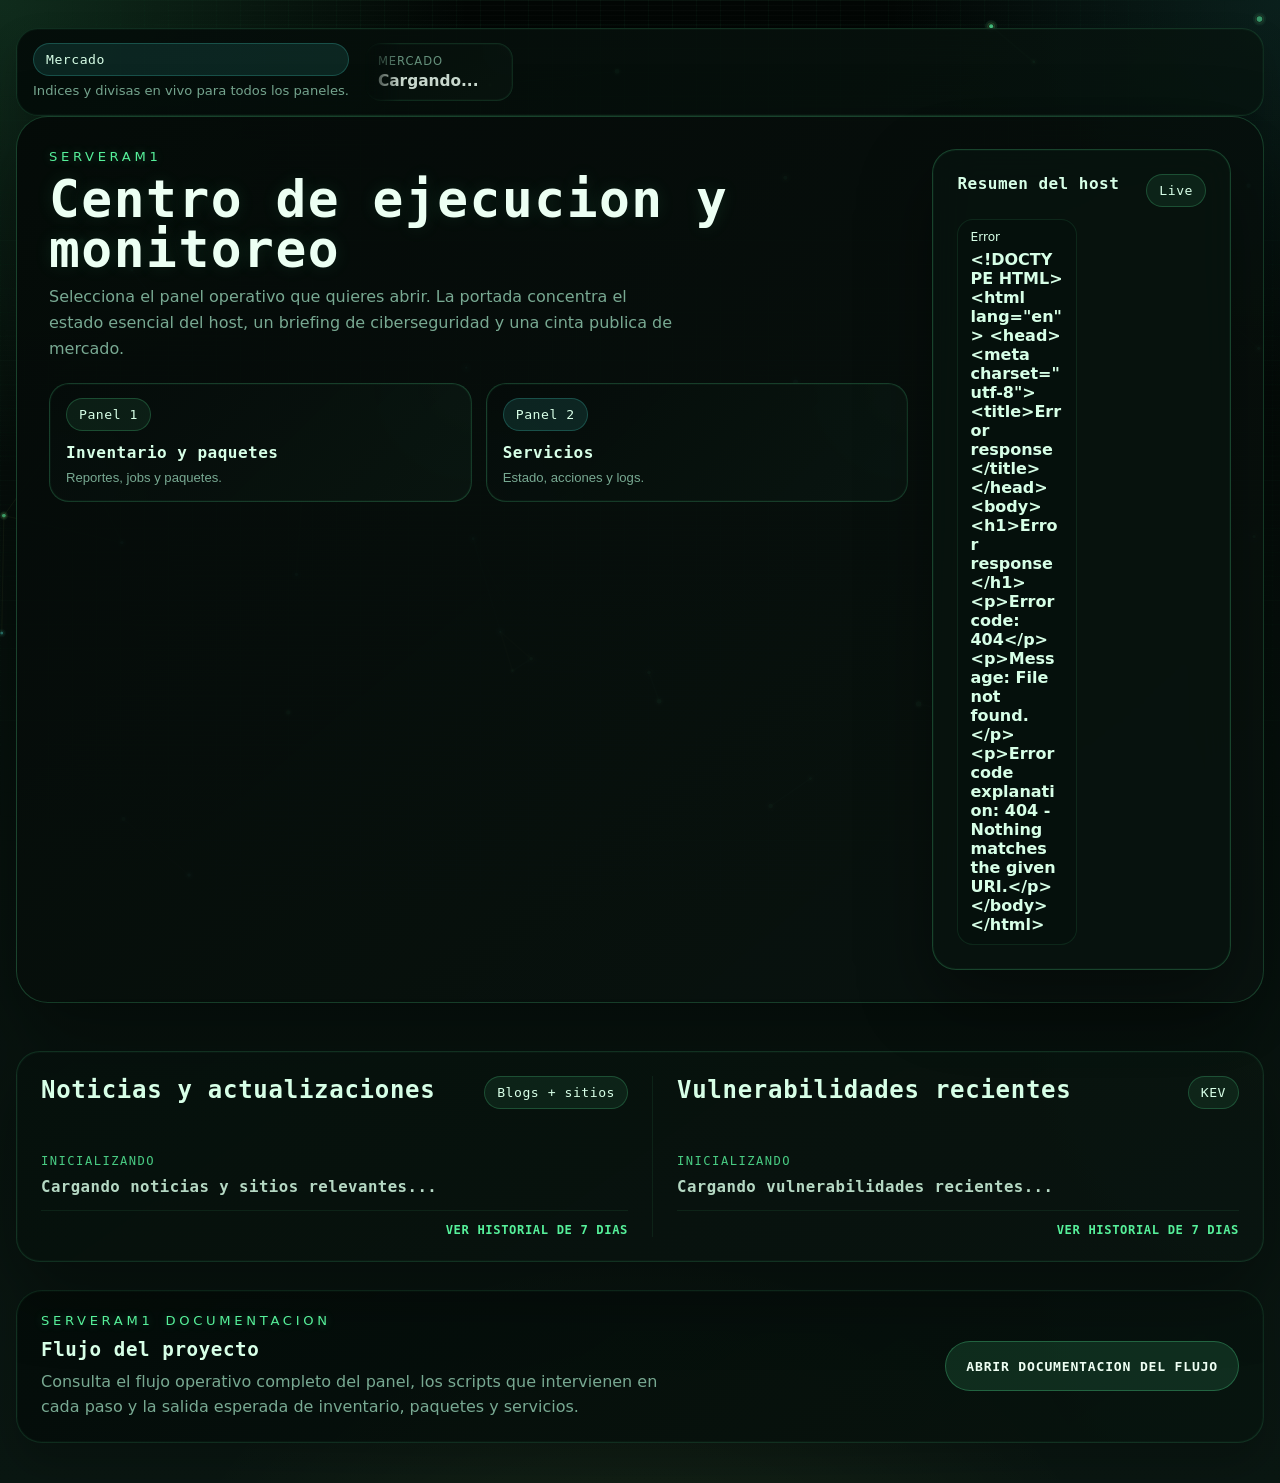
==== panel/static/index.html @ cf939e23 "Initial commit" ====
<!DOCTYPE html>
<html lang="es">
<head>
  <meta charset="UTF-8">
  <meta name="viewport" content="width=device-width, initial-scale=1.0">
  <title>ServerAM1 Panel</title>
  <link rel="stylesheet" href="styles.css">
</head>
<body>
  <div class="backdrop"></div>
  <canvas id="particles-canvas" class="particles-canvas" aria-hidden="true"></canvas>
  <main class="shell">
    <section class="market-ribbon-bar" aria-label="Cinta de mercado global">
      <div class="market-ribbon-head">
        <span class="badge accent">Mercado</span>
        <p>Indices y divisas en vivo para todos los paneles.</p>
      </div>
      <div class="market-ribbon-shell">
        <div class="market-ticker-track" id="global-market-ticker">
          <article class="market-chip is-loading">
            <p>Mercado</p>
            <strong>Cargando...</strong>
          </article>
        </div>
      </div>
    </section>

    <section class="view view-active" data-view="home">
      <header class="hero hero-home">
        <div>
          <p class="eyebrow">ServerAM1</p>
          <h1>Centro de ejecucion y monitoreo</h1>
          <p class="lede">Selecciona el panel operativo que quieres abrir. La portada concentra el estado esencial del host, un briefing de ciberseguridad y una cinta publica de mercado.</p>
          <div class="home-hero-actions">
            <button class="nav-tile nav-tile-compact" data-target-view="inventory" type="button">
              <span class="badge">Panel 1</span>
              <h2>Inventario y paquetes</h2>
              <p>Reportes, jobs y paquetes.</p>
            </button>
            <button class="nav-tile nav-tile-compact" data-target-view="services" type="button">
              <span class="badge accent">Panel 2</span>
              <h2>Servicios</h2>
              <p>Estado, acciones y logs.</p>
            </button>
          </div>
        </div>
        <article class="card host-summary-card">
          <div class="card-head">
            <h2>Resumen del host</h2>
            <span class="badge">Live</span>
          </div>
          <div class="host-summary-grid" id="home-system-summary">
            <article class="summary-tile">
              <p>Sistema operativo</p>
              <strong>Cargando...</strong>
            </article>
          </div>
        </article>
      </header>

      <section class="home-briefing-panel">
        <div class="home-briefing-column">
          <div class="home-briefing-head">
            <div>
              <h2>Noticias y actualizaciones</h2>
            </div>
            <div class="briefing-meta" id="home-security-meta">
              <span class="pill">Blogs + sitios</span>
            </div>
          </div>
          <div class="briefing-list" id="home-security-feed">
            <article class="briefing-item is-loading">
              <p class="briefing-kicker">Inicializando</p>
              <h3>Cargando noticias y sitios relevantes...</h3>
            </article>
          </div>
          <div class="briefing-column-footer">
            <button class="ghost-link briefing-history-link" id="open-headlines-modal" type="button">Ver historial de 7 dias</button>
          </div>
        </div>

        <div class="home-briefing-column">
          <div class="home-briefing-head">
            <div>
              <h2>Vulnerabilidades recientes</h2>
            </div>
            <div class="briefing-meta" id="home-vulnerability-meta">
              <span class="pill">KEV</span>
            </div>
          </div>
          <div class="briefing-list" id="home-vulnerability-feed">
            <article class="briefing-item is-loading">
              <p class="briefing-kicker">Inicializando</p>
              <h3>Cargando vulnerabilidades recientes...</h3>
            </article>
          </div>
          <div class="briefing-column-footer">
            <button class="ghost-link briefing-history-link" id="open-vulnerabilities-modal" type="button">Ver historial de 7 dias</button>
          </div>
        </div>
      </section>

      <div id="briefing-modal" class="modal-overlay hidden-panel" aria-hidden="true">
        <div class="modal-card briefing-modal-card">
          <div class="card-head modal-head">
            <div>
              <h2 id="briefing-modal-title">Historial</h2>
              <p id="briefing-modal-subtitle">Entradas recientes del briefing.</p>
            </div>
            <button class="secondary-button" id="close-briefing-modal" type="button">Cerrar</button>
          </div>
          <div class="briefing-list modal-briefing-list" id="briefing-modal-list"></div>
        </div>
      </div>

    </section>

    <section class="view hidden-panel" data-view="inventory">
      <div class="panel-topbar">
        <button class="secondary-button" data-target-view="home" type="button">Inicio</button>
        <div class="view-switcher">
          <button class="secondary-button active-switch" data-target-view="inventory" type="button">Inventario y paquetes</button>
          <button class="secondary-button" data-target-view="services" type="button">Servicios</button>
        </div>
        <div class="hero-meta" id="server-meta">
          <span class="pill">Inicializando</span>
        </div>
      </div>

      <header class="hero panel-hero">
        <div>
          <p class="eyebrow">Panel 1</p>
          <h1>Inventario y paquetes</h1>
          <p class="lede">Lanza inventarios, revisiones de paquetes y consulta los reportes recientes desde una vista operativa dedicada.</p>
        </div>
      </header>

      <section class="grid two-up">
        <article class="card action-card">
          <div class="card-head">
            <h2>Inventario</h2>
            <span class="badge">Scripts existentes</span>
          </div>
          <p>Ejecuta el snapshot completo o rapido y monitorea la salida en vivo.</p>
          <label class="toggle">
            <input type="checkbox" id="inventory-quick">
            <span>Modo rapido</span>
          </label>
          <button class="primary-button" id="run-inventory" type="button">Ejecutar inventario</button>
          <div id="inventory-execution-state" class="execution-state hidden-panel"></div>
        </article>

        <article class="card action-card">
          <div class="card-head">
            <h2>Paquetes</h2>
            <span class="badge accent">Actualizacion</span>
          </div>
          <p>Lanza comprobaciones o aplica actualizaciones usando el flujo ya documentado del proyecto.</p>
          <div class="stacked-options">
            <label class="toggle">
              <input type="radio" name="update-mode" value="check" checked>
              <span>Solo reporte</span>
            </label>
            <label class="toggle">
              <input type="radio" name="update-mode" value="apply">
              <span>Aplicar cambios</span>
            </label>
            <label class="toggle">
              <input type="checkbox" id="update-no-refresh">
              <span>Sin refresco de metadatos</span>
            </label>
            <label class="toggle">
              <input type="checkbox" id="update-auto-yes">
              <span>Modo no interactivo</span>
            </label>
            <label class="toggle warning-toggle">
              <input type="checkbox" id="update-allow-untrusted">
              <span>Permitir fuentes en revision o inseguras</span>
            </label>
          </div>
          <button class="primary-button" id="run-update" type="button">Ejecutar flujo de paquetes</button>
          <div id="update-execution-state" class="execution-state hidden-panel"></div>
          <div id="apply-confirmation" class="confirmation-panel hidden-panel">
            <p id="apply-confirmation-text">Confirmacion pendiente.</p>
            <div class="confirmation-actions">
              <input type="text" id="apply-confirmation-input" class="panel-input" placeholder="Escribe APPLY para continuar">
              <button class="secondary-button" id="confirm-apply" type="button">Confirmar apply</button>
              <button class="secondary-button" id="cancel-apply" type="button">Cancelar</button>
            </div>
          </div>
        </article>
      </section>

      <section class="grid three-up metrics-grid" id="metrics-grid"></section>

      <section class="grid three-up trend-grid" id="trend-grid"></section>

      <section class="card jobs-card">
        <div class="card-head">
          <h2>Ejecuciones</h2>
          <span class="badge">Monitoreo en vivo</span>
        </div>
        <div class="jobs-list" id="jobs-list"></div>
      </section>

      <section class="reports-grid">
        <article class="card report-selector-card">
          <div class="card-head">
            <div>
              <h2>Selector de reportes</h2>
              <p>Elige el tipo de ejecucion que quieres abrir en el visor y navega su historial reciente.</p>
            </div>
            <div class="report-menu-switcher">
              <button class="secondary-button report-menu-button active-switch" id="show-inventory-menu" data-report-menu="inventory" type="button">
                <span class="report-menu-label">Inventarios recientes</span>
                <span class="report-menu-count" id="inventory-menu-count">0</span>
              </button>
              <button class="secondary-button report-menu-button" id="show-update-menu" data-report-menu="update" type="button">
                <span class="report-menu-label">Actualizaciones recientes</span>
                <span class="report-menu-count" id="update-menu-count">0</span>
              </button>
            </div>
          </div>

          <div class="report-selector-summary" id="report-selector-summary">
            <article class="summary-tile">
              <p>Ultimo inventario</p>
              <strong>Esperando datos...</strong>
            </article>
          </div>

          <div class="report-menu-panel" id="inventory-menu-panel" data-report-panel="inventory">
            <div class="list-controls">
              <input type="search" id="inventory-search" class="panel-input" placeholder="Buscar snapshot, host, backend...">
              <select id="inventory-filter" class="panel-select">
                <option value="all">Todos</option>
                <option value="quick">Quick</option>
                <option value="full">Full</option>
                <option value="warning">Con advertencias</option>
              </select>
              <button class="secondary-button" id="export-inventory-csv" type="button">Exportar CSV</button>
            </div>
            <div class="report-list" id="inventory-reports"></div>
            <div class="report-menu-footer" id="inventory-reports-more"></div>
          </div>

          <div class="report-menu-panel hidden-panel" id="update-menu-panel" data-report-panel="update">
            <div class="list-controls">
              <input type="search" id="update-search" class="panel-input" placeholder="Buscar modo, trust, origenes...">
              <select id="update-filter" class="panel-select">
                <option value="all">Todos</option>
                <option value="trusted">Trust trusted</option>
                <option value="review">Trust review</option>
                <option value="check">Modo check</option>
                <option value="apply">Modo apply</option>
                <option value="changes">Con cambios planeados</option>
              </select>
              <button class="secondary-button" id="export-update-csv" type="button">Exportar CSV</button>
            </div>
            <div class="report-list" id="update-reports"></div>
            <div class="report-menu-footer" id="update-reports-more"></div>
          </div>
        </article>
      </section>

      <div id="report-modal" class="modal-overlay hidden-panel" aria-hidden="true">
        <div class="modal-card">
          <div class="card-head modal-head">
            <div>
              <h2 id="report-modal-title">Seleccionar reporte</h2>
              <p id="report-modal-subtitle">Elige la ejecucion que quieres revisar en el visor.</p>
            </div>
            <button class="secondary-button" id="close-report-modal" type="button">Cerrar</button>
          </div>
          <div class="report-list modal-report-list" id="report-modal-list"></div>
        </div>
      </div>

      <section class="card viewer-card">
        <div class="card-head">
          <h2>Visor de reporte</h2>
          <span class="badge">Detalle</span>
        </div>
        <div id="report-detail" class="report-detail empty-state">Selecciona una ejecucion para inspeccionar su salida.</div>
        <div id="detail-actions" class="detail-actions"></div>
        <div class="compare-controls">
          <select id="compare-report-select" class="panel-select">
            <option value="">Comparar con...</option>
          </select>
          <select id="compare-file-select" class="panel-select">
            <option value="">Archivo para diff...</option>
          </select>
          <button class="secondary-button" id="clear-compare" type="button">Limpiar comparacion</button>
          <button class="secondary-button" id="export-summary" type="button">Descargar resumen</button>
        </div>
        <div id="comparison-panel" class="comparison-panel empty-state">Selecciona un reporte y, si quieres, comparalo con otra ejecucion del mismo tipo.</div>
        <div id="file-diff-panel" class="comparison-panel empty-state">Selecciona una comparacion y un archivo compartido para ver diferencias de contenido.</div>
        <div class="file-toolbar" id="file-toolbar"></div>
        <pre id="file-preview" class="file-preview">Aun no hay archivo seleccionado.</pre>
      </section>
    </section>

    <section class="view hidden-panel" data-view="services">
      <div class="panel-topbar">
        <button class="secondary-button" data-target-view="home" type="button">Inicio</button>
        <div class="view-switcher">
          <button class="secondary-button" data-target-view="inventory" type="button">Inventario y paquetes</button>
          <button class="secondary-button active-switch" data-target-view="services" type="button">Servicios</button>
        </div>
        <div class="hero-meta" id="services-meta">
          <span class="pill">Esperando datos</span>
        </div>
      </div>

      <header class="hero panel-hero">
        <div>
          <p class="eyebrow">Panel 2</p>
          <h1>Monitoreo de servicios</h1>
          <p class="lede">Supervisa SSH, Samba, Docker y el backend de firewall del host. El estado de SFTP se deriva de la configuracion de SSH.</p>
        </div>
      </header>

      <section class="grid three-up metrics-grid" id="services-summary"></section>

      <section class="card">
        <div class="card-head">
          <div>
            <h2>Servicios supervisados</h2>
            <p>Refresco automatico cada 5 segundos con acciones directas cuando el backend lo permite.</p>
          </div>
          <div class="hero-meta">
            <span class="pill">Auto refresh 5s</span>
            <button class="secondary-button" id="refresh-services" type="button">Actualizar ahora</button>
          </div>
        </div>
        <div id="service-action-feedback" class="empty-state hidden-panel"></div>
        <div id="service-confirmation" class="confirmation-panel hidden-panel">
          <p id="service-confirmation-text">Confirmacion pendiente.</p>
          <div class="confirmation-actions">
            <input type="text" id="service-confirmation-input" class="panel-input" placeholder="Escribe la accion para continuar">
            <button class="secondary-button" id="confirm-service-action" type="button">Confirmar accion</button>
            <button class="secondary-button" id="cancel-service-action" type="button">Cancelar</button>
          </div>
        </div>
        <div id="services-grid" class="service-grid"></div>
        <div id="service-log-viewer" class="comparison-panel empty-state">Selecciona un servicio y usa "Ver logs" para revisar eventos recientes.</div>
      </section>
    </section>

    <footer class="system-footer">
      <div>
        <div class="system-footer-brand" aria-label="ServerAM1 Documentacion">
          <p class="eyebrow">ServerAM1</p>
          <p class="eyebrow">Documentacion</p>
        </div>
        <h2>Flujo del proyecto</h2>
        <p class="system-footer-copy">Consulta el flujo operativo completo del panel, los scripts que intervienen en cada paso y la salida esperada de inventario, paquetes y servicios.</p>
      </div>
      <a class="footer-link-button" href="/project-flow.html">Abrir documentacion del flujo</a>
    </footer>
  </main>

  <template id="job-template">
    <article class="job-item">
      <div class="job-head">
        <div>
          <h3></h3>
          <p class="job-meta"></p>
        </div>
        <span class="job-status"></span>
      </div>
      <div class="job-progress hidden-panel"></div>
      <pre class="job-log"></pre>
    </article>
  </template>

  <script src="app.js" defer></script>
</body>
</html>
---- panel/static/styles.css ----
:root {
  --bg: #050b08;
  --surface: rgba(8, 19, 14, 0.86);
  --line: rgba(86, 240, 154, 0.22);
  --text: #d7ffe7;
  --muted: #78a992;
  --teal: #56f09a;
  --amber: #d4ff67;
  --crimson: #ff6d89;
  --cyan: #45d7c8;
  --success: #56f09a;
  --warning: #ffd36a;
  --shadow: 0 28px 72px rgba(0, 0, 0, 0.42);
  --radius: 24px;
  --radius-sm: 16px;
  --mono: "IBM Plex Mono", "DejaVu Sans Mono", monospace;
  --sans: "IBM Plex Sans", "Noto Sans", "DejaVu Sans", sans-serif;
}

* {
  box-sizing: border-box;
}

body {
  margin: 0;
  min-height: 100vh;
  font-family: var(--sans);
  color: var(--text);
  overflow-x: hidden;
  background:
    radial-gradient(circle at top left, rgba(86, 240, 154, 0.16), transparent 24%),
    radial-gradient(circle at top right, rgba(69, 215, 200, 0.12), transparent 20%),
    radial-gradient(circle at 50% 120%, rgba(212, 255, 103, 0.08), transparent 28%),
    linear-gradient(180deg, #020604 0%, #06100c 42%, #0a1712 100%);
}

.backdrop {
  position: fixed;
  inset: 0;
  background-image:
    linear-gradient(rgba(86, 240, 154, 0.045) 1px, transparent 1px),
    linear-gradient(90deg, rgba(86, 240, 154, 0.045) 1px, transparent 1px),
    linear-gradient(rgba(255, 255, 255, 0.025) 1px, transparent 1px);
  background-size: 24px 24px, 24px 24px, 100% 5px;
  mask-image: radial-gradient(circle at center, black 58%, transparent 100%);
  pointer-events: none;
  opacity: 0.88;
}

.particles-canvas {
  position: fixed;
  inset: 0;
  width: 100%;
  height: 100%;
  pointer-events: none;
  opacity: 0.92;
  mix-blend-mode: screen;
}

.shell {
  position: relative;
  z-index: 1;
  width: min(1360px, calc(100% - 32px));
  margin: 0 auto;
  padding: 28px 0 40px;
}

.documentation-page {
  overflow-x: hidden;
}

.doc-shell {
  padding-bottom: 56px;
}

.view {
  display: none;
}

.view.view-active {
  display: grid;
  gap: 24px;
  align-content: start;
}

.view.view-active > * {
  min-width: 0;
}

.view[data-view="inventory"],
.view[data-view="services"] {
  container-type: inline-size;
}

.hero-home {
  display: grid;
  grid-template-columns: minmax(0, 1.2fr) minmax(280px, 0.8fr);
  align-items: stretch;
}

.panel-hero {
  margin-bottom: 24px;
}

.home-briefing-grid,
.home-switch-grid {
  display: grid;
  grid-template-columns: repeat(auto-fit, minmax(min(100%, 320px), 1fr));
  gap: 24px;
}

.nav-tile {
  position: relative;
  padding: 28px;
  border: 1px solid rgba(86, 240, 154, 0.2);
  border-radius: 28px;
  background:
    linear-gradient(135deg, rgba(5, 12, 10, 0.94), rgba(10, 22, 17, 0.9)),
    radial-gradient(circle at top right, rgba(69, 215, 200, 0.12), transparent 28%),
    radial-gradient(circle at bottom left, rgba(86, 240, 154, 0.1), transparent 30%);
  color: var(--text);
  text-align: left;
  cursor: pointer;
  transition: transform 160ms ease, border-color 160ms ease, box-shadow 160ms ease;
  min-width: 0;
  box-shadow: inset 0 0 0 1px rgba(86, 240, 154, 0.04);
}

.list-controls > *,
.compare-controls > *,
.confirmation-actions > *,
.detail-actions > *,
.file-toolbar > * {
  min-width: 0;
}

.nav-tile:hover {
  min-width: 0;
  transform: translateY(-3px);
  border-color: rgba(86, 240, 154, 0.34);
  box-shadow: 0 18px 42px rgba(0, 0, 0, 0.28), 0 0 24px rgba(86, 240, 154, 0.08);
}

.nav-tile h2 {
  margin: 18px 0 10px;
  font-size: 1.9rem;
}

.metrics-grid,
.trend-grid,
.jobs-card,
.viewer-card,
.report-selector-card,
.service-grid,
.comparison-grid,
.modal-report-list {
  min-width: 0;
}

.nav-tile p {
  margin-bottom: 0;
  color: var(--muted);
  max-width: 38ch;
  line-height: 1.6;
}

.host-summary-card {
  width: min(100%, 340px);
  min-width: 0;
  justify-self: end;
  padding: 18px;
}

.host-summary-grid {
  display: grid;
  grid-template-columns: repeat(2, minmax(0, 1fr));
  gap: 10px;
}

.home-hero-actions {
  display: grid;
  grid-template-columns: repeat(2, minmax(0, 1fr));
  gap: 14px;
  margin-top: 22px;
}

.nav-tile-compact {
  padding: 14px 16px;
  border-radius: 20px;
}

.nav-tile-compact h2 {
  margin: 12px 0 6px;
  font-size: 1rem;
}

.nav-tile-compact p {
  max-width: none;
  font-size: 0.82rem;
  line-height: 1.45;
}

.host-summary-card .card-head {
  margin-bottom: 12px;
}

.host-summary-card .card-head h2 {
  font-size: 1rem;
}

.host-summary-card .summary-tile {
  padding: 10px 12px;
}

.host-summary-card .summary-tile p {
  margin-bottom: 6px;
  font-size: 0.76rem;
}

.host-summary-card .summary-tile strong {
  font-size: 1rem;
}

.market-ribbon-bar,
.home-briefing-panel {
  min-width: 0;
}

.market-ribbon-bar {
  display: grid;
  grid-template-columns: auto minmax(0, 1fr);
  gap: 16px;
  align-items: center;
  padding: 12px 16px;
  border: 1px solid rgba(86, 240, 154, 0.14);
  border-radius: 22px;
  background:
    linear-gradient(145deg, rgba(4, 12, 9, 0.94), rgba(8, 20, 15, 0.9)),
    radial-gradient(circle at top right, rgba(69, 215, 200, 0.08), transparent 26%);
  box-shadow: 0 18px 34px rgba(0, 0, 0, 0.22), inset 0 0 0 1px rgba(86, 240, 154, 0.03);
}

.market-ribbon-head {
  display: grid;
  gap: 6px;
  min-width: 0;
}

.market-ribbon-head p {
  margin: 0;
  color: var(--muted);
  font-size: 0.82rem;
  line-height: 1.4;
}

.market-ribbon-shell {
  position: relative;
  overflow: hidden;
  min-width: 0;
  padding: 2px 0;
  mask-image: linear-gradient(90deg, transparent, #000 4%, #000 96%, transparent);
}

.home-briefing-panel {
  display: grid;
  grid-template-columns: repeat(auto-fit, minmax(min(100%, 340px), 1fr));
  gap: 24px;
  padding: 24px;
  border: 1px solid rgba(86, 240, 154, 0.14);
  border-radius: var(--radius);
  background:
    linear-gradient(145deg, rgba(6, 16, 12, 0.9), rgba(9, 20, 15, 0.86)),
    radial-gradient(circle at top right, rgba(69, 215, 200, 0.06), transparent 24%);
  box-shadow: var(--shadow), inset 0 0 0 1px rgba(86, 240, 154, 0.03);
}

.home-briefing-column {
  min-width: 0;
}

.home-briefing-column + .home-briefing-column {
  padding-left: 24px;
  border-left: 1px solid rgba(86, 240, 154, 0.08);
}

.home-briefing-head {
  display: grid;
  grid-template-columns: minmax(0, 1fr) auto;
  gap: 14px;
  align-items: start;
  margin-bottom: 16px;
}

.market-ticker-track {
  display: flex;
  gap: 14px;
  width: max-content;
  min-width: 100%;
}

.market-ticker-track.is-animated {
  animation: ticker-scroll 34s linear infinite;
}

.market-ticker-shell:hover .market-ticker-track.is-animated {
  animation-play-state: paused;
}

.market-chip {
  display: grid;
  gap: 4px;
  min-width: 148px;
  padding: 10px 12px;
  border: 1px solid rgba(86, 240, 154, 0.14);
  border-radius: 16px;
  background:
    linear-gradient(145deg, rgba(6, 16, 12, 0.9), rgba(10, 22, 17, 0.86)),
    radial-gradient(circle at top right, rgba(69, 215, 200, 0.08), transparent 26%);
  box-shadow: inset 0 0 0 1px rgba(86, 240, 154, 0.04);
}

.market-chip p,
.market-chip strong,
.market-chip span {
  margin: 0;
}

.market-chip p {
  color: var(--muted);
  font-size: 0.72rem;
  letter-spacing: 0.08em;
  text-transform: uppercase;
}

.market-chip strong {
  color: #effff4;
  font-size: 0.96rem;
}

.market-chip span {
  color: #d8fbe7;
  font-family: var(--mono);
  font-size: 0.76rem;
}

.market-chip.trend-up span {
  color: var(--success);
}

.market-chip.trend-down span {
  color: var(--warning);
}

.card-subtitle {
  margin: 6px 0 0;
  color: var(--muted);
  font-size: 0.9rem;
  line-height: 1.5;
}

.briefing-meta {
  display: flex;
  flex-wrap: wrap;
  justify-content: flex-end;
  gap: 8px;
}

.briefing-list {
  display: grid;
  gap: 0;
}

.briefing-column-footer {
  display: flex;
  justify-content: flex-end;
  margin-top: 12px;
  padding-top: 12px;
  border-top: 1px solid rgba(86, 240, 154, 0.08);
}

.briefing-history-link {
  border: 0;
  padding: 0;
  background: transparent;
  cursor: pointer;
}

.briefing-item {
  display: grid;
  gap: 8px;
  min-width: 0;
  padding: 14px 0;
  border-bottom: 1px solid rgba(86, 240, 154, 0.08);
  background: transparent;
}

.briefing-item h3,
.briefing-item p {
  min-width: 0;
  overflow-wrap: anywhere;
}

.briefing-item h3 {
  margin-bottom: 0;
  font-size: 0.98rem;
  line-height: 1.4;
}

.briefing-item:last-child {
  border-bottom: 0;
  padding-bottom: 0;
}

.modal-briefing-list {
  position: relative;
  z-index: 1;
  margin-top: 18px;
}

.modal-briefing-list .briefing-item {
  padding-block: 16px;
}

.briefing-headline-meta {
  display: flex;
  flex-wrap: wrap;
  justify-content: space-between;
  gap: 10px;
  align-items: center;
}

.briefing-kicker {
  margin-bottom: 0;
  color: var(--teal);
  font-family: var(--mono);
  font-size: 0.76rem;
  letter-spacing: 0.12em;
  text-transform: uppercase;
}

.briefing-time {
  color: var(--muted);
  font-family: var(--mono);
  font-size: 0.76rem;
}

.briefing-tags {
  display: flex;
  flex-wrap: wrap;
  gap: 8px;
}

.briefing-tags .pill {
  padding: 5px 10px;
  font-size: 0.72rem;
}

.briefing-footnote {
  color: var(--muted);
  font-size: 0.84rem;
  line-height: 1.55;
}

.ghost-link {
  display: inline-flex;
  align-items: center;
  gap: 8px;
  color: var(--teal);
  font-family: var(--mono);
  font-size: 0.76rem;
  font-weight: 700;
  letter-spacing: 0.05em;
  text-transform: uppercase;
  text-decoration: none;
}

.ghost-link:hover {
  color: #cffff0;
}

.system-footer {
  display: grid;
  grid-template-columns: minmax(0, 1fr) auto;
  gap: 18px;
  align-items: center;
  margin-top: 28px;
  padding: 22px 24px;
  border: 1px solid rgba(86, 240, 154, 0.14);
  border-radius: 26px;
  background:
    linear-gradient(145deg, rgba(4, 12, 9, 0.94), rgba(8, 19, 14, 0.9)),
    radial-gradient(circle at top right, rgba(69, 215, 200, 0.08), transparent 26%);
  box-shadow: 0 22px 44px rgba(0, 0, 0, 0.22), inset 0 0 0 1px rgba(86, 240, 154, 0.03);
}

.system-footer-brand {
  display: flex;
  flex-wrap: wrap;
  gap: 12px;
  align-items: center;
  margin-bottom: 10px;
}

.system-footer-brand .eyebrow {
  margin: 0;
}

.system-footer h2 {
  margin-bottom: 8px;
  font-size: 1.2rem;
}

.system-footer-copy {
  margin-bottom: 0;
  max-width: 64ch;
  color: var(--muted);
  line-height: 1.6;
}

.footer-link-button {
  display: inline-flex;
  align-items: center;
  justify-content: center;
  min-height: 50px;
  padding: 0 20px;
  border: 1px solid rgba(86, 240, 154, 0.28);
  border-radius: 999px;
  background: rgba(86, 240, 154, 0.12);
  color: #effff4;
  font-family: var(--mono);
  font-size: 0.82rem;
  font-weight: 700;
  letter-spacing: 0.06em;
  text-decoration: none;
  text-transform: uppercase;
  transition: transform 160ms ease, border-color 160ms ease, box-shadow 160ms ease, background 160ms ease;
}

.footer-link-button:hover {
  transform: translateY(-2px);
  border-color: rgba(86, 240, 154, 0.42);
  background: rgba(86, 240, 154, 0.18);
  box-shadow: 0 14px 28px rgba(0, 0, 0, 0.22), 0 0 18px rgba(86, 240, 154, 0.08);
}

.doc-hero {
  align-items: flex-start;
}

.doc-brand {
  margin-bottom: 12px;
}

.doc-switcher {
  display: grid;
  grid-template-columns: repeat(auto-fit, minmax(min(100%, 280px), 1fr));
  gap: 12px;
  margin-top: 22px;
}

.doc-toggle-button {
  position: relative;
  display: grid;
  grid-template-columns: auto minmax(0, 1fr);
  gap: 12px;
  align-items: center;
  justify-items: start;
  min-height: 84px;
  padding: 16px 18px;
  border-radius: 24px;
  text-transform: none;
  letter-spacing: 0;
  overflow: hidden;
}

.doc-toggle-button::after {
  content: "";
  position: absolute;
  inset: auto 18px 10px;
  height: 3px;
  border-radius: 999px;
  background: linear-gradient(90deg, rgba(86, 240, 154, 0.14), rgba(69, 215, 200, 0.12));
  opacity: 0.7;
}

.doc-toggle-button.active-switch::after {
  background: linear-gradient(90deg, rgba(212, 255, 103, 0.92), rgba(69, 215, 200, 0.9));
  box-shadow: 0 0 18px rgba(86, 240, 154, 0.18);
}

.doc-toggle-icon {
  display: inline-flex;
  align-items: center;
  justify-content: center;
  width: 42px;
  height: 42px;
  border: 1px solid rgba(86, 240, 154, 0.22);
  border-radius: 14px;
  background: rgba(86, 240, 154, 0.08);
  color: var(--teal);
  font-family: var(--mono);
  font-size: 0.8rem;
  font-weight: 700;
  letter-spacing: 0.08em;
}

.doc-toggle-copy {
  display: grid;
  gap: 4px;
  min-width: 0;
}

.doc-toggle-copy strong {
  font-family: var(--mono);
  font-size: 0.96rem;
  color: #eafff2;
  letter-spacing: 0.03em;
}

.doc-toggle-copy small {
  color: var(--muted);
  font-size: 0.8rem;
  line-height: 1.45;
}

.doc-switch-note {
  margin: 14px 0 0;
  color: var(--muted);
  font-size: 0.9rem;
  line-height: 1.6;
}

.doc-view {
  display: grid;
  gap: 24px;
}

.doc-grid {
  display: grid;
  grid-template-columns: repeat(auto-fit, minmax(min(100%, 280px), 1fr));
  gap: 24px;
  margin-bottom: 24px;
}

.doc-card {
  min-width: 0;
}

.doc-card p:last-child {
  margin-bottom: 0;
}

.doc-reference-card {
  margin-bottom: 0;
}

.doc-sequence {
  margin: 0;
  padding-left: 22px;
  color: var(--text);
  line-height: 1.75;
}

.doc-sequence li + li {
  margin-top: 8px;
}

.doc-faq-grid {
  display: grid;
  grid-template-columns: repeat(auto-fit, minmax(min(100%, 240px), 1fr));
  gap: 14px;
}

.doc-faq-item {
  padding: 16px;
  border: 1px solid rgba(86, 240, 154, 0.12);
  border-radius: var(--radius-sm);
  background: rgba(4, 12, 10, 0.68);
}

.doc-faq-item h3 {
  margin-bottom: 10px;
  font-size: 0.96rem;
}

.doc-faq-item p {
  margin-bottom: 0;
  color: var(--muted);
  line-height: 1.6;
}

.briefing-item.is-empty,
.briefing-item.is-loading,
.market-chip.is-empty,
.market-chip.is-loading {
  opacity: 0.84;
}

.panel-topbar {
  display: grid;
  grid-template-columns: auto minmax(0, 1fr) auto;
  align-items: center;
  gap: 14px;
  position: sticky;
  top: 14px;
  z-index: 18;
  padding: 14px 16px;
  border: 1px solid rgba(86, 240, 154, 0.16);
  border-radius: 22px;
  background:
    linear-gradient(180deg, rgba(3, 12, 9, 0.94), rgba(6, 18, 13, 0.9)),
    radial-gradient(circle at top left, rgba(69, 215, 200, 0.08), transparent 30%);
  backdrop-filter: blur(18px);
  box-shadow: 0 18px 36px rgba(0, 0, 0, 0.28), inset 0 0 0 1px rgba(86, 240, 154, 0.04);
  margin-bottom: 18px;
}

.panel-topbar > * {
  min-width: 0;
}

.panel-topbar::after {
  content: "";
  position: absolute;
  inset: auto 18px -14px;
  height: 18px;
  border-radius: 999px;
  background: linear-gradient(180deg, rgba(69, 215, 200, 0.18), rgba(69, 215, 200, 0));
  filter: blur(12px);
  opacity: 0.72;
  pointer-events: none;
}

.view[data-view="inventory"] > .grid.two-up {
  position: relative;
  padding: 22px;
  border: 1px solid rgba(86, 240, 154, 0.14);
  border-radius: 28px;
  background:
    linear-gradient(145deg, rgba(4, 12, 9, 0.94), rgba(8, 19, 14, 0.9)),
    radial-gradient(circle at top right, rgba(69, 215, 200, 0.08), transparent 26%);
  box-shadow: 0 24px 48px rgba(0, 0, 0, 0.24), inset 0 0 0 1px rgba(86, 240, 154, 0.03);
}

.view[data-view="inventory"] > .grid.two-up::before {
  content: "";
  position: absolute;
  inset: 0;
  border-radius: inherit;
  pointer-events: none;
  background:
    linear-gradient(rgba(86, 240, 154, 0.025) 1px, transparent 1px),
    linear-gradient(90deg, rgba(86, 240, 154, 0.025) 1px, transparent 1px);
  background-size: 26px 26px;
  opacity: 0.26;
}

.view[data-view="inventory"] > .grid.two-up > * {
  position: relative;
  z-index: 1;
}


@container (min-width: 1180px) {
  .view[data-view="inventory"].view-active {
    grid-template-columns: minmax(0, 1fr);
    align-items: start;
  }

  .view[data-view="inventory"].view-active > .panel-topbar,
  .view[data-view="inventory"].view-active > .panel-hero,
  .view[data-view="inventory"].view-active > .grid.two-up,
  .view[data-view="inventory"].view-active > .metrics-grid,
  .view[data-view="inventory"].view-active > .trend-grid,
  .view[data-view="inventory"].view-active > .jobs-card,
  .view[data-view="inventory"].view-active > #report-modal {
    grid-column: 1 / -1;
  }

  .view[data-view="inventory"].view-active > .reports-grid,
  .view[data-view="inventory"].view-active > .viewer-card {
    grid-column: 1 / -1;
  }
}

@container (min-width: 980px) {
  .view[data-view="services"].view-active > .card {
    display: grid;
    gap: 18px;
  }
}
.view-switcher {
  display: inline-flex;
  flex-wrap: wrap;
  gap: 10px;
  justify-content: center;
}

.active-switch {
  border-color: rgba(86, 240, 154, 0.32);
  background: rgba(86, 240, 154, 0.14);
  box-shadow: inset 0 0 0 1px rgba(86, 240, 154, 0.08), 0 0 18px rgba(86, 240, 154, 0.08);
}

.hero {
  display: flex;
  justify-content: space-between;
  gap: 24px;
  padding: 32px;
  margin-bottom: 24px;
  border: 1px solid var(--line);
  border-radius: 32px;
  background:
    linear-gradient(140deg, rgba(4, 10, 8, 0.96), rgba(10, 20, 16, 0.92)),
    radial-gradient(circle at top right, rgba(69, 215, 200, 0.08), transparent 24%);
  box-shadow: var(--shadow);
}

.eyebrow {
  margin: 0 0 10px;
  color: var(--teal);
  font-size: 0.82rem;
  letter-spacing: 0.28em;
  text-transform: uppercase;
  text-shadow: 0 0 10px rgba(86, 240, 154, 0.28);
}

h1,
h2,
h3,
p {
  margin-top: 0;
}

h1,
h2,
h3 {
  font-family: var(--mono);
  letter-spacing: 0.03em;
}

h1 {
  margin-bottom: 10px;
  font-size: clamp(2rem, 4vw, 3.8rem);
  line-height: 0.98;
  color: #ecfff3;
  text-shadow: 0 0 18px rgba(86, 240, 154, 0.12);
}

.lede {
  max-width: 62ch;
  margin-bottom: 0;
  color: var(--muted);
  font-size: 1rem;
  line-height: 1.6;
}

.hero-meta,
.report-meta,
.report-tags,
.file-toolbar,
.detail-actions,
.list-controls {
  display: flex;
  flex-wrap: wrap;
  gap: 10px;
}

.hero-meta,
.report-meta {
  align-items: center;
}

.hero-meta,
.report-meta,
.report-tags,
.file-toolbar,
.detail-actions,
.list-controls,
.compare-controls,
.confirmation-actions,
.view-switcher,
.report-menu-switcher,
.service-actions,
.member-list,
.file-action-buttons {
  min-width: 0;
}

.list-controls {
  display: grid;
  grid-template-columns: repeat(auto-fit, minmax(min(100%, 190px), 1fr));
  align-items: stretch;
  margin-bottom: 16px;
}

.pill,
.badge,
.job-status,
.status-chip {
  display: inline-flex;
  align-items: center;
  gap: 8px;
  padding: 8px 12px;
  border: 1px solid rgba(86, 240, 154, 0.22);
  border-radius: 999px;
  background: rgba(86, 240, 154, 0.08);
  color: var(--text);
  font-size: 0.82rem;
  font-family: var(--mono);
  letter-spacing: 0.04em;
}

.badge.accent {
  border-color: rgba(69, 215, 200, 0.24);
  background: rgba(69, 215, 200, 0.12);
}

.grid {
  display: grid;
  gap: 24px;
  margin-bottom: 24px;
}

.two-up {
  grid-template-columns: repeat(auto-fit, minmax(min(100%, 320px), 1fr));
}

.three-up {
  grid-template-columns: repeat(auto-fit, minmax(min(100%, 220px), 1fr));
}

.card {
  padding: 24px;
  border: 1px solid var(--line);
  border-radius: var(--radius);
  background: var(--surface);
  box-shadow: var(--shadow);
  backdrop-filter: blur(18px);
  box-shadow: var(--shadow), inset 0 0 0 1px rgba(86, 240, 154, 0.04);
}

.reports-grid {
  margin-bottom: 24px;
}

.report-selector-card {
  overflow: hidden;
}

.report-menu-switcher {
  display: grid;
  grid-template-columns: repeat(auto-fit, minmax(min(100%, 220px), 1fr));
  gap: 10px;
  width: min(100%, 620px);
}

.report-menu-button {
  display: inline-flex;
  align-items: center;
  justify-content: space-between;
  gap: 12px;
  min-height: 48px;
  padding-inline: 18px;
  width: 100%;
  min-width: 0;
}

.report-menu-label {
  text-align: left;
  min-width: 0;
  overflow-wrap: anywhere;
}

.report-menu-count {
  display: inline-flex;
  align-items: center;
  justify-content: center;
  min-width: 34px;
  padding: 6px 10px;
  border-radius: 999px;
  background: rgba(255, 255, 255, 0.1);
  color: inherit;
  font-size: 0.8rem;
  font-weight: 700;
}

.report-menu-panel {
  display: block;
}

.report-menu-footer {
  display: flex;
  justify-content: center;
  margin-top: 16px;
}

.report-more-link {
  border: 0;
  padding: 0;
  background: transparent;
  color: var(--teal);
  font: inherit;
  font-weight: 700;
  font-family: var(--mono);
  letter-spacing: 0.05em;
  text-transform: uppercase;
  cursor: pointer;
  text-decoration: underline;
  text-underline-offset: 4px;
  text-decoration-color: rgba(86, 240, 154, 0.48);
}

.report-more-link:hover {
  color: #c9ffe0;
  text-decoration-color: rgba(69, 215, 200, 0.72);
}

.report-selector-summary {
  display: grid;
  grid-template-columns: repeat(auto-fit, minmax(min(100%, 240px), 1fr));
  gap: 14px;
  margin: 18px 0 20px;
}

.selector-summary-tile span {
  display: block;
  margin-top: 8px;
  color: var(--muted);
  font-size: 0.84rem;
  line-height: 1.5;
}

.report-selector-summary .summary-tile,
.report-selector-summary .summary-tile p,
.report-selector-summary .summary-tile strong {
  min-width: 0;
  overflow-wrap: anywhere;
}

.modal-overlay {
  position: fixed;
  inset: 0;
  z-index: 30;
  display: flex;
  align-items: center;
  justify-content: center;
  padding: 24px;
  background:
    radial-gradient(circle at top, rgba(86, 240, 154, 0.08), transparent 26%),
    rgba(2, 8, 6, 0.82);
  backdrop-filter: blur(14px);
}

.modal-card {
  position: relative;
  width: min(1040px, 100%);
  max-height: calc(100vh - 48px);
  overflow: auto;
  padding: 24px;
  border: 1px solid rgba(86, 240, 154, 0.22);
  border-radius: 28px;
  background:
    linear-gradient(145deg, rgba(4, 11, 8, 0.98), rgba(9, 20, 15, 0.96)),
    radial-gradient(circle at top right, rgba(69, 215, 200, 0.08), transparent 24%),
    radial-gradient(circle at bottom left, rgba(86, 240, 154, 0.08), transparent 28%);
  box-shadow: 0 32px 72px rgba(0, 0, 0, 0.44), 0 0 42px rgba(86, 240, 154, 0.08);
}

.modal-card::before {
  content: "";
  position: absolute;
  inset: 0;
  border-radius: inherit;
  pointer-events: none;
  background:
    linear-gradient(rgba(86, 240, 154, 0.035) 1px, transparent 1px),
    linear-gradient(90deg, rgba(86, 240, 154, 0.03) 1px, transparent 1px);
  background-size: 24px 24px;
  opacity: 0.42;
}

.modal-head {
  position: sticky;
  top: 0;
  z-index: 1;
  margin: -24px -24px 0;
  padding: 24px 24px 18px;
  border-bottom: 1px solid rgba(86, 240, 154, 0.14);
  background:
    linear-gradient(180deg, rgba(4, 11, 8, 0.99), rgba(4, 11, 8, 0.9)),
    radial-gradient(circle at left top, rgba(69, 215, 200, 0.08), transparent 28%);
  backdrop-filter: blur(14px);
}

.modal-head h2 {
  margin-bottom: 6px;
  color: #ecfff3;
  text-shadow: 0 0 14px rgba(86, 240, 154, 0.16);
}

.modal-head p {
  max-width: 60ch;
}

#close-report-modal {
  min-height: 40px;
  padding: 8px 14px;
  font-size: 0.78rem;
  background: linear-gradient(135deg, rgba(255, 109, 137, 0.16), rgba(69, 215, 200, 0.14));
  color: #dffff0;
  border: 1px solid rgba(69, 215, 200, 0.18);
}

.modal-report-list {
  position: relative;
  z-index: 1;
  margin-top: 18px;
  padding-top: 6px;
}

.card-head,
.job-head {
  display: grid;
  grid-template-columns: minmax(0, 1fr) auto;
  gap: 16px;
  align-items: flex-start;
  margin-bottom: 18px;
}

.card-head > *,
.job-head > * {
  min-width: 0;
}

.card-head h2,
.card-head h3,
.card-head p,
.job-head h3,
.job-head p {
  overflow-wrap: anywhere;
}

.action-card p,
.metric-card p,
.report-card p,
.job-meta,
.empty-state,
.service-card p {
  color: var(--muted);
}

.action-card {
  position: relative;
  display: grid;
  gap: 16px;
  align-content: start;
  min-height: 100%;
  overflow: hidden;
  padding: 26px;
  border-color: rgba(86, 240, 154, 0.16);
  background:
    linear-gradient(145deg, rgba(4, 12, 9, 0.96), rgba(8, 20, 15, 0.92)),
    radial-gradient(circle at top right, rgba(69, 215, 200, 0.1), transparent 28%),
    radial-gradient(circle at bottom left, rgba(86, 240, 154, 0.08), transparent 30%);
  box-shadow: 0 26px 54px rgba(0, 0, 0, 0.28), inset 0 0 0 1px rgba(86, 240, 154, 0.04);
}

.action-card::before {
  content: "";
  position: absolute;
  inset: 0;
  border-radius: inherit;
  pointer-events: none;
  background:
    linear-gradient(rgba(86, 240, 154, 0.03) 1px, transparent 1px),
    linear-gradient(90deg, rgba(86, 240, 154, 0.03) 1px, transparent 1px);
  background-size: 24px 24px;
  opacity: 0.32;
}

.action-card > * {
  position: relative;
  z-index: 1;
}

.action-card .card-head {
  margin-bottom: 0;
  padding-bottom: 14px;
  border-bottom: 1px solid rgba(86, 240, 154, 0.08);
}

.action-card .primary-button {
  width: 100%;
  justify-content: center;
}

.action-card .toggle,
.stacked-options .toggle {
  min-width: 0;
}

.stacked-options,
.jobs-list {
  display: grid;
  gap: 14px;
}

.stacked-options {
  margin: 4px 0 2px;
  padding: 14px;
  border: 1px solid rgba(86, 240, 154, 0.1);
  border-radius: 20px;
  background: rgba(3, 11, 8, 0.46);
}

.report-list {
  display: grid;
  grid-template-columns: repeat(auto-fit, minmax(min(100%, 280px), 1fr));
  gap: 14px;
  align-items: start;
}

.toggle {
  display: flex;
  gap: 12px;
  align-items: center;
  padding: 12px 14px;
  border: 1px solid rgba(86, 240, 154, 0.1);
  border-radius: var(--radius-sm);
  background: linear-gradient(135deg, rgba(7, 18, 13, 0.9), rgba(9, 23, 17, 0.82));
  box-shadow: inset 0 0 0 1px rgba(86, 240, 154, 0.03);
}

.warning-toggle {
  border-color: rgba(240, 106, 114, 0.22);
}

input[type="checkbox"],
input[type="radio"] {
  accent-color: var(--teal);
}

.primary-button,
.file-button,
.file-link,
.secondary-button {
  border: 1px solid rgba(86, 240, 154, 0.2);
  border-radius: 999px;
  padding: 13px 18px;
  background: linear-gradient(135deg, rgba(86, 240, 154, 0.92), rgba(69, 215, 200, 0.9));
  color: #02110a;
  font-weight: 700;
  font-family: var(--mono);
  letter-spacing: 0.04em;
  text-transform: uppercase;
  cursor: pointer;
  transition: transform 140ms ease, box-shadow 140ms ease, border-color 140ms ease, background 140ms ease, color 140ms ease;
  text-decoration: none;
}

.primary-button:hover,
.file-button:hover,
.file-link:hover,
.secondary-button:hover {
  transform: translateY(-1px);
  box-shadow: 0 12px 24px rgba(69, 215, 200, 0.18), 0 0 18px rgba(86, 240, 154, 0.12);
}

.primary-button:disabled,
.secondary-button:disabled,
.file-button:disabled {
  opacity: 0.68;
  cursor: progress;
  transform: none;
  box-shadow: none;
}

.primary-button.is-busy,
.secondary-button.is-busy {
  border-color: rgba(212, 255, 103, 0.34);
  box-shadow: 0 0 0 1px rgba(212, 255, 103, 0.08), 0 0 18px rgba(86, 240, 154, 0.12);
}

.primary-button:focus-visible,
.file-button:focus-visible,
.file-link:focus-visible,
.secondary-button:focus-visible,
.report-more-link:focus-visible {
  outline: none;
  border-color: rgba(212, 255, 103, 0.4);
  box-shadow: 0 0 0 3px rgba(212, 255, 103, 0.12), 0 0 18px rgba(86, 240, 154, 0.16);
}

.primary-button {
  background: linear-gradient(135deg, rgba(86, 240, 154, 0.95), rgba(69, 215, 200, 0.92));
  color: #03110b;
}

.primary-button:hover {
  border-color: rgba(212, 255, 103, 0.28);
}

.secondary-button {
  background: linear-gradient(135deg, rgba(10, 25, 18, 0.92), rgba(13, 31, 23, 0.88));
  color: #bff6d7;
  border: 1px solid rgba(86, 240, 154, 0.16);
}

.detail-actions {
  display: grid;
  grid-template-columns: repeat(auto-fit, minmax(220px, 1fr));
  gap: 14px;
  margin: 18px 0 22px;
}

.execution-state {
  display: grid;
  grid-template-columns: auto minmax(0, 1fr);
  gap: 14px;
  align-items: start;
  margin-top: 16px;
  padding: 16px;
  border: 1px solid rgba(86, 240, 154, 0.14);
  border-radius: var(--radius-sm);
  background:
    linear-gradient(145deg, rgba(3, 12, 9, 0.9), rgba(7, 20, 15, 0.84)),
    radial-gradient(circle at top right, rgba(69, 215, 200, 0.1), transparent 30%);
  box-shadow: inset 0 0 0 1px rgba(86, 240, 154, 0.04), 0 18px 34px rgba(0, 0, 0, 0.18);
}

.job-progress {
  margin-bottom: 4px;
}

.execution-spinner {
  position: relative;
  width: 56px;
  height: 56px;
  border-radius: 18px;
  border: 1px solid rgba(86, 240, 154, 0.18);
  background:
    linear-gradient(rgba(86, 240, 154, 0.08) 1px, transparent 1px),
    linear-gradient(90deg, rgba(86, 240, 154, 0.08) 1px, transparent 1px),
    linear-gradient(145deg, rgba(4, 14, 10, 0.92), rgba(8, 22, 16, 0.88));
  background-size: 10px 10px, 10px 10px, auto;
  box-shadow: inset 0 0 0 1px rgba(69, 215, 200, 0.06), 0 0 20px rgba(69, 215, 200, 0.08);
  overflow: hidden;
}

.execution-spinner::before {
  content: "";
  position: absolute;
  inset: 8px;
  border-radius: 999px;
  border: 2px solid rgba(86, 240, 154, 0.14);
  border-top-color: rgba(86, 240, 154, 0.98);
  border-right-color: rgba(69, 215, 200, 0.92);
  animation: hacker-spin 1s linear infinite;
}

.execution-spinner::after {
  content: "";
  position: absolute;
  inset: 18px;
  border-radius: 999px;
  background: radial-gradient(circle, rgba(212, 255, 103, 0.98), rgba(86, 240, 154, 0.16) 58%, transparent 72%);
  box-shadow: 0 0 18px rgba(212, 255, 103, 0.16);
  animation: hacker-pulse 1.1s ease-in-out infinite;
}

.execution-copy,
.execution-steps,
.execution-step {
  min-width: 0;
}

.execution-title {
  display: block;
  margin-bottom: 6px;
  color: #e8fff1;
  font-family: var(--mono);
  letter-spacing: 0.04em;
  text-transform: uppercase;
}

.execution-note {
  margin: 0 0 10px;
  color: var(--muted);
  line-height: 1.6;
}

.execution-steps {
  display: grid;
  gap: 8px;
}

.execution-step {
  display: block;
  padding: 8px 10px;
  border-radius: 12px;
  background: rgba(255, 255, 255, 0.03);
  color: #c9ffe3;
  font-family: var(--mono);
  font-size: 0.8rem;
  line-height: 1.55;
  overflow-wrap: anywhere;
}

@keyframes hacker-spin {
  from {
    transform: rotate(0deg);
  }

  to {
    transform: rotate(360deg);
  }
}

@keyframes hacker-pulse {
  0%,
  100% {
    transform: scale(0.82);
    opacity: 0.78;
  }

  50% {
    transform: scale(1);
    opacity: 1;
  }
}

@keyframes ticker-scroll {
  from {
    transform: translateX(0);
  }

  to {
    transform: translateX(calc(-50% - 7px));
  }
}

.detail-link {
  justify-content: center;
  min-height: 44px;
  padding: 10px 16px;
  font-size: 0.84rem;
  background: linear-gradient(135deg, rgba(69, 215, 200, 0.18), rgba(86, 240, 154, 0.24));
  color: #d7fff0;
  border: 1px solid rgba(69, 215, 200, 0.24);
  box-shadow: none;
}

.detail-link:hover {
  border-color: rgba(86, 240, 154, 0.3);
}

.file-toolbar {
  display: grid;
  grid-template-columns: repeat(auto-fit, minmax(280px, 1fr));
  gap: 14px;
  margin: 18px 0;
}

.panel-input,
.panel-select {
  min-height: 46px;
  padding: 12px 14px;
  border: 1px solid rgba(86, 240, 154, 0.12);
  border-radius: 14px;
  background: rgba(3, 11, 8, 0.82);
  color: var(--text);
  font: inherit;
  box-shadow: inset 0 0 0 1px rgba(86, 240, 154, 0.03);
}

.panel-input {
  flex: 1 1 240px;
}

.panel-select {
  flex: 0 0 190px;
}

.metric-card h3 {
  margin-bottom: 8px;
  font-size: 2.3rem;
}

.metric-card,
.trend-card,
.jobs-card,
.viewer-card,
.report-selector-card {
  min-width: 0;
}

.trend-card {
  display: flex;
  flex-direction: column;
  gap: 16px;
}

.metric-card,
.trend-card,
.jobs-card,
.viewer-card,
.report-selector-card {
  position: relative;
  overflow: hidden;
  border-color: rgba(86, 240, 154, 0.14);
  background:
    linear-gradient(145deg, rgba(4, 12, 9, 0.94), rgba(8, 18, 14, 0.9)),
    radial-gradient(circle at top right, rgba(69, 215, 200, 0.08), transparent 26%);
}

.metric-card::before,
.trend-card::before,
.jobs-card::before,
.viewer-card::before,
.report-selector-card::before {
  content: "";
  position: absolute;
  inset: 0;
  border-radius: inherit;
  pointer-events: none;
  background:
    linear-gradient(rgba(86, 240, 154, 0.025) 1px, transparent 1px),
    linear-gradient(90deg, rgba(86, 240, 154, 0.025) 1px, transparent 1px);
  background-size: 28px 28px;
  opacity: 0.26;
}

.metric-card > *,
.trend-card > *,
.jobs-card > *,
.viewer-card > *,
.report-selector-card > * {
  position: relative;
  z-index: 1;
}

.trend-card h3 {
  margin-bottom: 6px;
  font-size: 1.25rem;
}

.trend-card p {
  margin-bottom: 0;
}

.trend-chart {
  width: 100%;
  min-height: 140px;
  padding: 14px;
  border: 1px solid rgba(86, 240, 154, 0.08);
  border-radius: var(--radius-sm);
  background: rgba(2, 9, 7, 0.82);
}

.trend-chart svg {
  display: block;
  width: 100%;
  height: 116px;
}

.trend-axis {
  display: flex;
  justify-content: space-between;
  gap: 8px;
  margin-top: 12px;
  color: var(--muted);
  font-size: 0.78rem;
}

.trend-stat {
  display: flex;
  justify-content: space-between;
  gap: 16px;
  align-items: baseline;
}

.trend-stat strong {
  font-size: 2rem;
}

.trend-legend {
  display: flex;
  flex-wrap: wrap;
  gap: 10px;
}

.trend-legend span {
  display: inline-flex;
  align-items: center;
  gap: 8px;
  padding: 8px 12px;
  border-radius: 999px;
  background: rgba(255, 255, 255, 0.05);
  color: var(--muted);
  font-size: 0.82rem;
}

.trend-empty {
  padding: 18px;
  border: 1px dashed rgba(255, 255, 255, 0.12);
  border-radius: var(--radius-sm);
  color: var(--muted);
}

.job-item,
.report-card,
.service-card {
  padding: 18px;
  border: 1px solid rgba(86, 240, 154, 0.08);
  border-radius: var(--radius-sm);
  background: rgba(4, 12, 9, 0.6);
}

.job-item {
  display: grid;
  gap: 14px;
}

.report-card {
  cursor: pointer;
  transition: transform 140ms ease, border-color 140ms ease, background 140ms ease;
}

.report-card .card-head {
  grid-template-columns: minmax(0, 1fr);
  gap: 12px;
}

.report-card .status-chip {
  justify-self: start;
  max-width: 100%;
}

.report-card h3,
.report-card p,
.report-card .report-meta span,
.report-card .status-chip {
  overflow-wrap: anywhere;
}

.report-card:hover {
  transform: translateY(-2px);
  border-color: rgba(86, 240, 154, 0.26);
  background: rgba(6, 15, 12, 0.8);
}

.report-selector-summary .summary-tile,
.comparison-panel,
.report-menu-panel,
.viewer-card .file-preview,
.viewer-card .job-log {
  background: rgba(4, 12, 10, 0.62);
}

.report-selector-summary .summary-tile {
  border: 1px solid rgba(86, 240, 154, 0.1);
  box-shadow: inset 0 0 0 1px rgba(86, 240, 154, 0.03);
}

.service-grid {
  display: grid;
  grid-template-columns: repeat(auto-fit, minmax(260px, 1fr));
  gap: 16px;
}

.service-card {
  display: flex;
  flex-direction: column;
  gap: 14px;
}

.service-execution-state,
.service-feedback-pending {
  margin-top: 0;
}

.service-feedback-pending {
  margin-bottom: 16px;
}

.service-history {
  display: grid;
  gap: 12px;
  margin-top: 18px;
  padding-top: 16px;
  border-top: 1px solid rgba(86, 240, 154, 0.1);
}

.service-history-head {
  margin-bottom: 0;
}

.service-history-list {
  display: grid;
  gap: 12px;
}

.service-history-item {
  display: grid;
  gap: 8px;
  padding: 14px;
  border: 1px solid rgba(69, 215, 200, 0.12);
  border-radius: var(--radius-sm);
  background: rgba(4, 12, 10, 0.68);
}

.service-history-meta {
  display: flex;
  flex-wrap: wrap;
  gap: 10px;
  align-items: center;
}

.service-history-time,
.service-history-output {
  color: var(--muted);
  font-size: 0.82rem;
}

.service-history-item p,
.service-history-item strong,
.service-history-time,
.service-history-output {
  margin: 0;
  overflow-wrap: anywhere;
}

.service-detail {
  margin: 0;
  line-height: 1.6;
}

.service-warning {
  padding: 12px 14px;
  border: 1px solid rgba(212, 255, 103, 0.26);
  border-radius: var(--radius-sm);
  background: rgba(212, 255, 103, 0.08);
  color: #e7ffb4;
}

.member-list,
.service-actions {
  display: flex;
  flex-wrap: wrap;
  gap: 10px;
}

.capability-block {
  padding: 14px;
  border: 1px solid rgba(69, 215, 200, 0.12);
  border-radius: var(--radius-sm);
  background: rgba(6, 17, 14, 0.72);
}

.capability-block strong {
  display: block;
  margin-bottom: 8px;
}

.capability-meta {
  display: flex;
  flex-wrap: wrap;
  gap: 8px;
  margin-top: 10px;
}

.service-actions .secondary-button,
.service-actions .primary-button {
  padding: 10px 14px;
}

.service-log-button.is-selected {
  border-color: rgba(86, 240, 154, 0.32);
  background: rgba(86, 240, 154, 0.14);
  color: #d8ffeb;
}

.service-actions button:disabled {
  opacity: 0.5;
  cursor: not-allowed;
  transform: none;
  box-shadow: none;
  border-color: rgba(86, 240, 154, 0.08);
  background: linear-gradient(135deg, rgba(8, 17, 13, 0.8), rgba(10, 21, 16, 0.76));
  color: rgba(191, 246, 215, 0.46);
}

.service-confirmation-verb {
  color: var(--amber);
  font-weight: 700;
}

.report-card.selected {
  border-color: rgba(86, 240, 154, 0.4);
  box-shadow: inset 0 0 0 1px rgba(86, 240, 154, 0.16), 0 0 24px rgba(86, 240, 154, 0.08);
}

.report-tags {
  margin-top: 14px;
}

.report-tags .badge {
  max-width: 100%;
  overflow-wrap: anywhere;
}

.job-log,
.file-preview {
  margin: 0;
  overflow: auto;
  border-radius: var(--radius-sm);
  border: 1px solid rgba(86, 240, 154, 0.12);
  background:
    linear-gradient(180deg, rgba(1, 8, 6, 0.96), rgba(5, 16, 12, 0.94)),
    linear-gradient(90deg, rgba(86, 240, 154, 0.03) 1px, transparent 1px);
  background-size: auto, 20px 20px;
  color: #baffe0;
  padding: 16px;
  font-family: var(--mono);
  font-size: 0.86rem;
  line-height: 1.5;
  box-shadow: inset 0 0 0 1px rgba(86, 240, 154, 0.03), 0 0 24px rgba(69, 215, 200, 0.04);
}

.job-log {
  max-height: 260px;
}

.file-preview {
  min-height: 260px;
}

.report-detail {
  margin-bottom: 16px;
}

.report-detail section,
.report-detail h3,
.report-detail p,
.report-detail .badge,
.comparison-panel h3,
.comparison-box h4,
.comparison-list span,
.summary-tile p,
.summary-tile strong,
.diff-meta span {
  min-width: 0;
  overflow-wrap: anywhere;
}

.compare-controls {
  display: grid;
  grid-template-columns: repeat(auto-fit, minmax(min(100%, 180px), 1fr));
  gap: 10px;
  margin-bottom: 16px;
}

.confirmation-panel {
  display: grid;
  gap: 14px;
  margin-top: 16px;
  padding: 16px;
  border: 1px solid rgba(255, 109, 137, 0.28);
  border-radius: var(--radius-sm);
  background: rgba(255, 109, 137, 0.08);
}

.confirmation-actions {
  display: grid;
  grid-template-columns: minmax(0, 1fr) repeat(2, minmax(150px, max-content));
  gap: 12px;
  align-items: stretch;
}

.confirmation-actions .secondary-button {
  min-width: 0;
  white-space: nowrap;
}

.hidden-panel {
  display: none;
}

.comparison-panel {
  margin-bottom: 16px;
  padding: 16px;
  border: 1px solid rgba(86, 240, 154, 0.1);
  border-radius: var(--radius-sm);
  background: rgba(5, 14, 11, 0.66);
}

.comparison-grid {
  display: grid;
  grid-template-columns: repeat(auto-fit, minmax(220px, 1fr));
  gap: 14px;
}

.comparison-box {
  padding: 14px;
  border: 1px solid rgba(69, 215, 200, 0.12);
  border-radius: var(--radius-sm);
  background: rgba(4, 12, 10, 0.74);
}

.comparison-box h4 {
  margin: 0 0 10px;
}

.comparison-list {
  display: grid;
  gap: 8px;
}

.comparison-list span {
  color: var(--muted);
}

.diff-meta {
  display: flex;
  flex-wrap: wrap;
  gap: 10px;
  margin-bottom: 14px;
}

.diff-meta span {
  display: inline-flex;
  align-items: center;
  padding: 8px 12px;
  border-radius: 999px;
  background: rgba(255, 255, 255, 0.05);
  color: var(--muted);
  font-size: 0.82rem;
}

.diff-preview {
  min-height: 180px;
  white-space: pre-wrap;
}

.diff-added {
  color: #9ff2bd;
}

.diff-removed {
  color: #ff9ba2;
}

.detail-summary {
  display: grid;
  grid-template-columns: repeat(auto-fit, minmax(180px, 1fr));
  gap: 14px;
  margin: 18px 0;
}

.summary-tile {
  padding: 14px;
  border: 1px solid rgba(86, 240, 154, 0.1);
  border-radius: var(--radius-sm);
  background: rgba(6, 18, 13, 0.66);
}

.summary-tile p {
  margin-bottom: 8px;
}

.summary-tile strong {
  font-size: 1.4rem;
  display: block;
}

.file-action {
  display: flex;
  flex-direction: column;
  align-items: stretch;
  gap: 14px;
  padding: 14px 16px;
  border: 1px solid rgba(255, 255, 255, 0.06);
  border-radius: var(--radius-sm);
  background:
    linear-gradient(135deg, rgba(8, 15, 19, 0.92), rgba(14, 24, 31, 0.82)),
    radial-gradient(circle at top right, rgba(120, 210, 182, 0.08), transparent 34%);
  transition: transform 140ms ease, border-color 140ms ease, box-shadow 140ms ease;
}

.file-link {
  display: inline-flex;
  align-items: center;
  background: linear-gradient(135deg, rgba(69, 215, 200, 0.16), rgba(86, 240, 154, 0.2));
  color: #d8fff1;
  border: 1px solid rgba(69, 215, 200, 0.22);
}

.file-action-buttons {
  display: flex;
  flex-wrap: wrap;
  gap: 10px;
  min-width: 0;
}

.file-action:hover {
  transform: translateY(-2px);
  border-color: rgba(86, 240, 154, 0.22);
  box-shadow: 0 18px 38px rgba(0, 0, 0, 0.24), 0 0 20px rgba(69, 215, 200, 0.06);
}

.file-action.is-selected {
  border-color: rgba(86, 240, 154, 0.34);
  box-shadow: inset 0 0 0 1px rgba(86, 240, 154, 0.16), 0 0 18px rgba(86, 240, 154, 0.06);
}

.file-action-meta {
  display: flex;
  flex-direction: column;
  gap: 6px;
  min-width: 0;
}

.file-action-meta strong {
  font-size: 0.92rem;
  overflow-wrap: anywhere;
}

.file-action-meta span {
  color: var(--muted);
  font-size: 0.8rem;
}

.file-button {
  min-width: 78px;
  background: linear-gradient(135deg, rgba(86, 240, 154, 0.18), rgba(69, 215, 200, 0.22));
  color: #c7ffe8;
  border: 1px solid rgba(86, 240, 154, 0.22);
}

.file-button.is-selected {
  background: linear-gradient(135deg, rgba(86, 240, 154, 0.32), rgba(69, 215, 200, 0.34));
  color: var(--text);
  border: 1px solid rgba(86, 240, 154, 0.28);
}

.file-link,
.file-button {
  justify-content: center;
  min-height: 38px;
  padding: 8px 14px;
  font-size: 0.8rem;
  box-shadow: none;
}

.file-action .file-link {
  background: linear-gradient(135deg, rgba(212, 255, 103, 0.12), rgba(69, 215, 200, 0.18));
  color: #efffc7;
  border: 1px solid rgba(212, 255, 103, 0.2);
}

.empty-state {
  padding: 16px;
  border: 1px dashed rgba(86, 240, 154, 0.14);
  border-radius: var(--radius-sm);
  background: rgba(4, 12, 10, 0.52);
}

.status-running,
.status-completed,
.status-trusted {
  background: rgba(86, 240, 154, 0.14);
}

.status-failed,
.status-review {
  background: rgba(255, 109, 137, 0.16);
}

.status-limited,
.status-warning {
  background: rgba(212, 255, 103, 0.14);
}

.status-degraded,
.status-transition {
  background: rgba(69, 215, 200, 0.14);
}

.status-stopped,
.status-disabled,
.status-not-installed {
  background: rgba(255, 255, 255, 0.06);
}

@media (max-width: 1080px) {
  .panel-topbar {
    grid-template-columns: 1fr;
    align-items: stretch;
    top: 10px;
    padding: 12px 14px;
  }

  .panel-topbar .view-switcher,
  .panel-topbar .hero-meta {
    justify-content: flex-start;
  }

  .card-head,
  .job-head {
    grid-template-columns: 1fr;
  }

  .hero {
    flex-direction: column;
  }

  .hero-home {
    grid-template-columns: 1fr;
  }

  .home-briefing-panel {
    grid-template-columns: 1fr;
  }

  .home-briefing-column + .home-briefing-column {
    padding-left: 0;
    padding-top: 18px;
    border-left: 0;
    border-top: 1px solid rgba(86, 240, 154, 0.08);
  }

  .briefing-meta {
    justify-content: flex-start;
  }

  .report-list {
    grid-template-columns: repeat(auto-fit, minmax(min(100%, 240px), 1fr));
  }

  .toggle {
    grid-template-columns: auto minmax(0, 1fr);
  }
}

@media (max-width: 720px) {
  .shell {
    width: min(100% - 20px, 100%);
    padding-top: 18px;
  }

  .panel-topbar {
    top: 8px;
    padding: 12px;
    border-radius: 18px;
  }

  .panel-topbar::after {
    inset: auto 12px -12px;
  }

  .card,
  .hero {
    padding: 18px;
  }

  .nav-tile {
    padding: 22px;
  }

  .market-ribbon-bar {
    grid-template-columns: 1fr;
    padding: 12px;
  }

  .hero-home {
    grid-template-columns: 1fr;
  }

  .home-hero-actions {
    grid-template-columns: 1fr;
  }

  .host-summary-card {
    width: 100%;
    justify-self: stretch;
  }

  .market-chip {
    min-width: 138px;
  }

  .list-controls,
  .compare-controls,
  .confirmation-actions,
  .report-menu-switcher,
  .report-list,
  .detail-actions,
  .file-toolbar {
    grid-template-columns: 1fr;
  }

  .view-switcher,
  .hero-meta,
  .report-meta,
  .report-tags,
  .service-actions,
  .member-list,
  .file-action-buttons {
    width: 100%;
  }

  .toggle {
    grid-template-columns: 1fr;
    align-items: start;
  }

  .execution-state {
    grid-template-columns: 1fr;
  }

  .execution-spinner {
    width: 48px;
    height: 48px;
  }

  .file-action {
    gap: 12px;
  }

  .file-action-buttons {
    flex-direction: column;
  }

  .file-link,
  .file-button,
  .detail-link {
    width: 100%;
  }

  .system-footer {
    grid-template-columns: 1fr;
    align-items: start;
  }

  .doc-switcher {
    grid-template-columns: 1fr;
  }
}
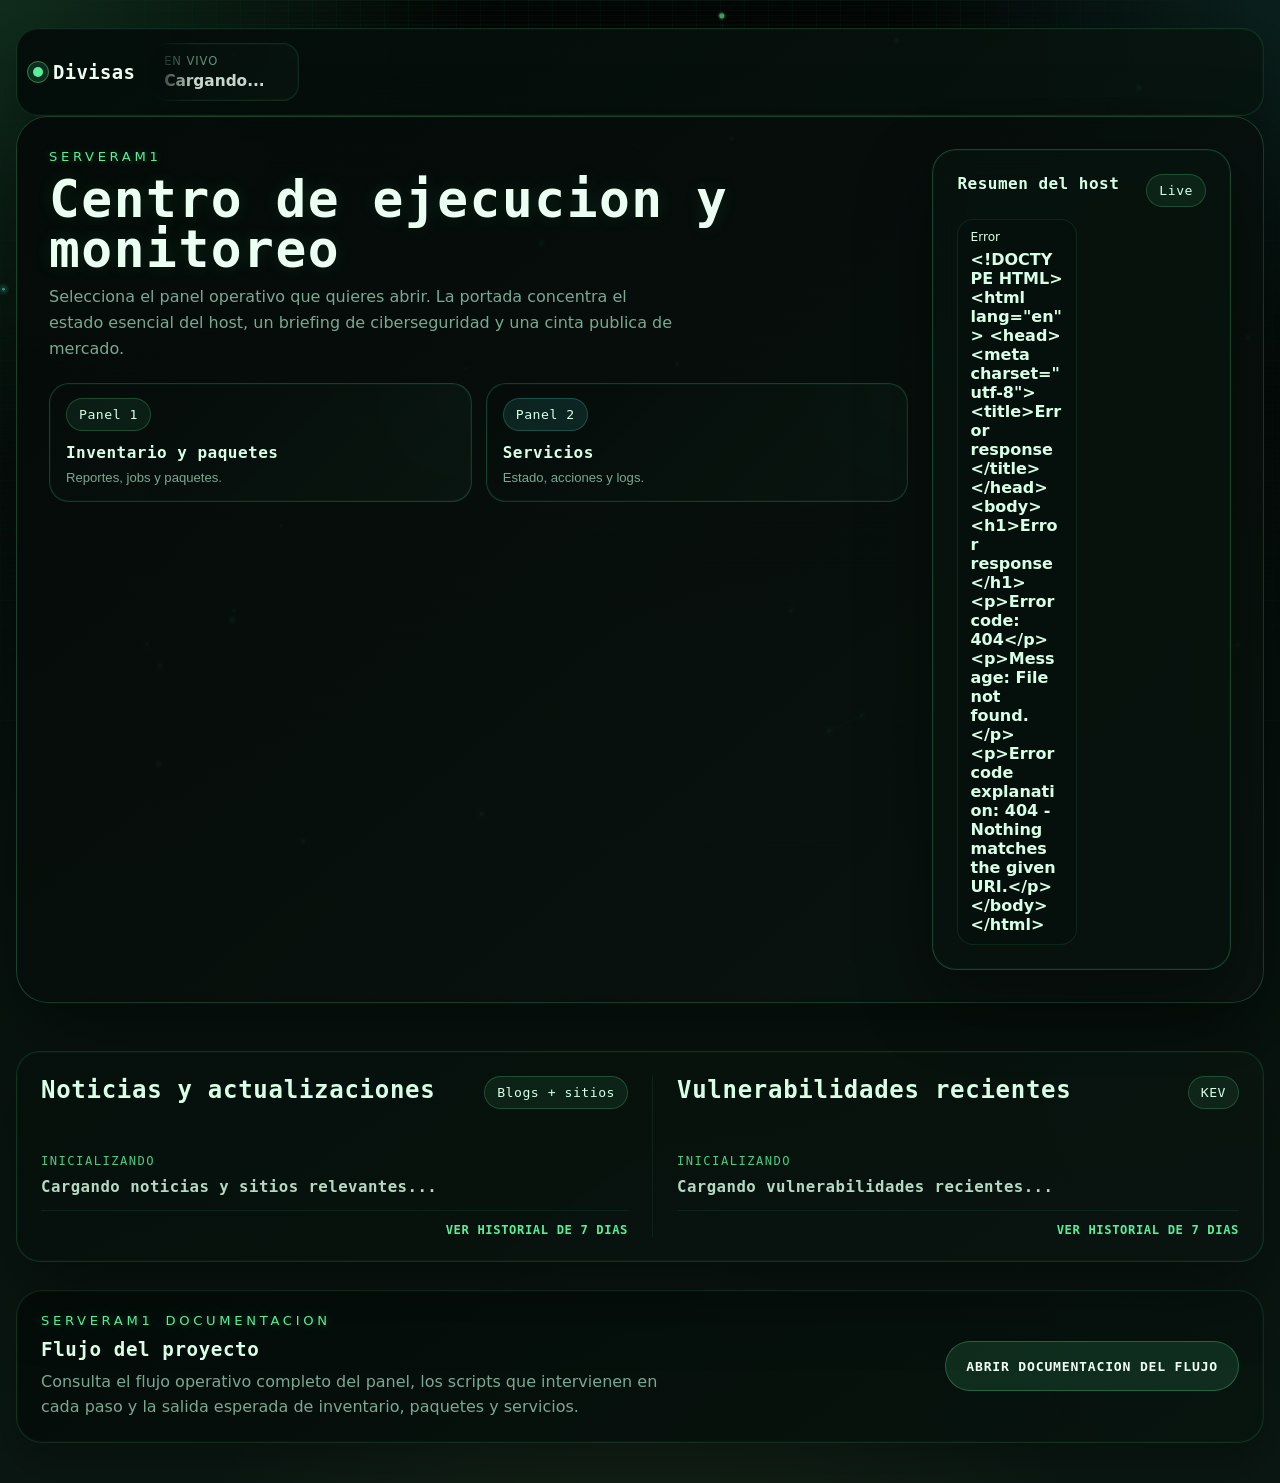
==== commit 9a987152: "Refine market ribbon title" ====
--- a/panel/static/index.html
+++ b/panel/static/index.html
@@ -12,13 +12,15 @@
   <main class="shell">
     <section class="market-ribbon-bar" aria-label="Cinta de mercado global">
       <div class="market-ribbon-head">
-        <span class="badge accent">Mercado</span>
-        <p>Indices y divisas en vivo para todos los paneles.</p>
+        <div class="market-ribbon-title" aria-label="Divisas en vivo">
+          <span class="market-live-pulse" aria-hidden="true"></span>
+          <h2>Divisas</h2>
+        </div>
       </div>
       <div class="market-ribbon-shell">
         <div class="market-ticker-track" id="global-market-ticker">
           <article class="market-chip is-loading">
-            <p>Mercado</p>
+            <p>En vivo</p>
             <strong>Cargando...</strong>
           </article>
         </div>
--- a/panel/static/styles.css
+++ b/panel/static/styles.css
@@ -242,15 +242,42 @@
 
 .market-ribbon-head {
   display: grid;
-  gap: 6px;
-  min-width: 0;
-}
-
-.market-ribbon-head p {
+  align-items: center;
+  min-width: 0;
+}
+
+.market-ribbon-title {
+  display: inline-flex;
+  align-items: center;
+  gap: 10px;
+  min-width: 0;
+}
+
+.market-ribbon-title h2 {
   margin: 0;
-  color: var(--muted);
-  font-size: 0.82rem;
-  line-height: 1.4;
+  color: #effff4;
+  font-size: clamp(0.98rem, 1.6vw, 1.18rem);
+  line-height: 1.2;
+  letter-spacing: 0.02em;
+}
+
+.market-live-pulse {
+  position: relative;
+  width: 10px;
+  height: 10px;
+  flex: 0 0 10px;
+  border-radius: 999px;
+  background: var(--success);
+  box-shadow: 0 0 0 6px rgba(86, 240, 154, 0.14);
+}
+
+.market-live-pulse::after {
+  content: "";
+  position: absolute;
+  inset: -6px;
+  border: 1px solid rgba(86, 240, 154, 0.42);
+  border-radius: inherit;
+  animation: market-live-pulse 1.8s ease-out infinite;
 }
 
 .market-ribbon-shell {
@@ -349,6 +376,23 @@
 
 .market-chip.trend-down span {
   color: var(--warning);
+}
+
+@keyframes market-live-pulse {
+  0% {
+    opacity: 0.95;
+    transform: scale(0.72);
+  }
+
+  70% {
+    opacity: 0;
+    transform: scale(1.75);
+  }
+
+  100% {
+    opacity: 0;
+    transform: scale(1.75);
+  }
 }
 
 .card-subtitle {
@@ -2173,6 +2217,10 @@
     padding: 12px;
   }
 
+  .market-ribbon-title h2 {
+    font-size: 1rem;
+  }
+
   .hero-home {
     grid-template-columns: 1fr;
   }
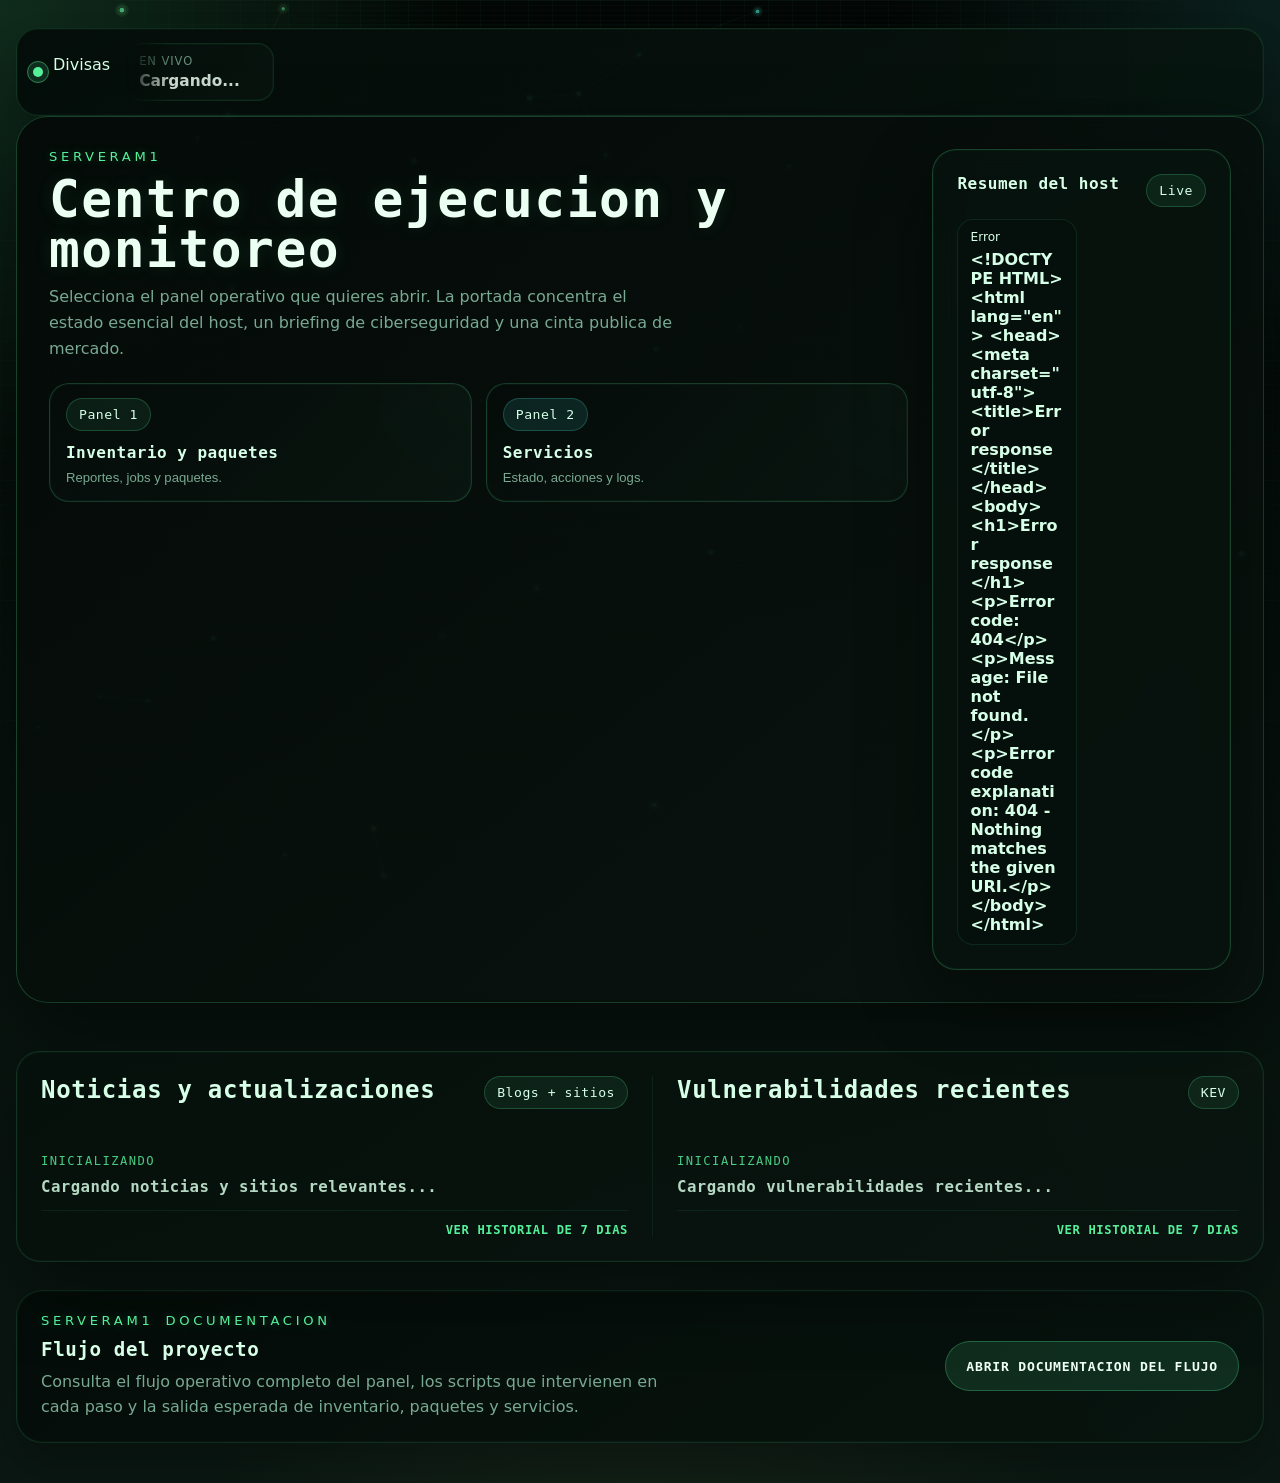
==== commit 5c633586: "Potential fix for pull request finding Co-authored-by: Copilot Autofix powered by AI <175728472+Copi" ====
--- a/panel/static/index.html
+++ b/panel/static/index.html
@@ -14,7 +14,7 @@
       <div class="market-ribbon-head">
         <div class="market-ribbon-title" aria-label="Divisas en vivo">
           <span class="market-live-pulse" aria-hidden="true"></span>
-          <h2>Divisas</h2>
+          <p class="market-ribbon-heading">Divisas</p>
         </div>
       </div>
       <div class="market-ribbon-shell">
